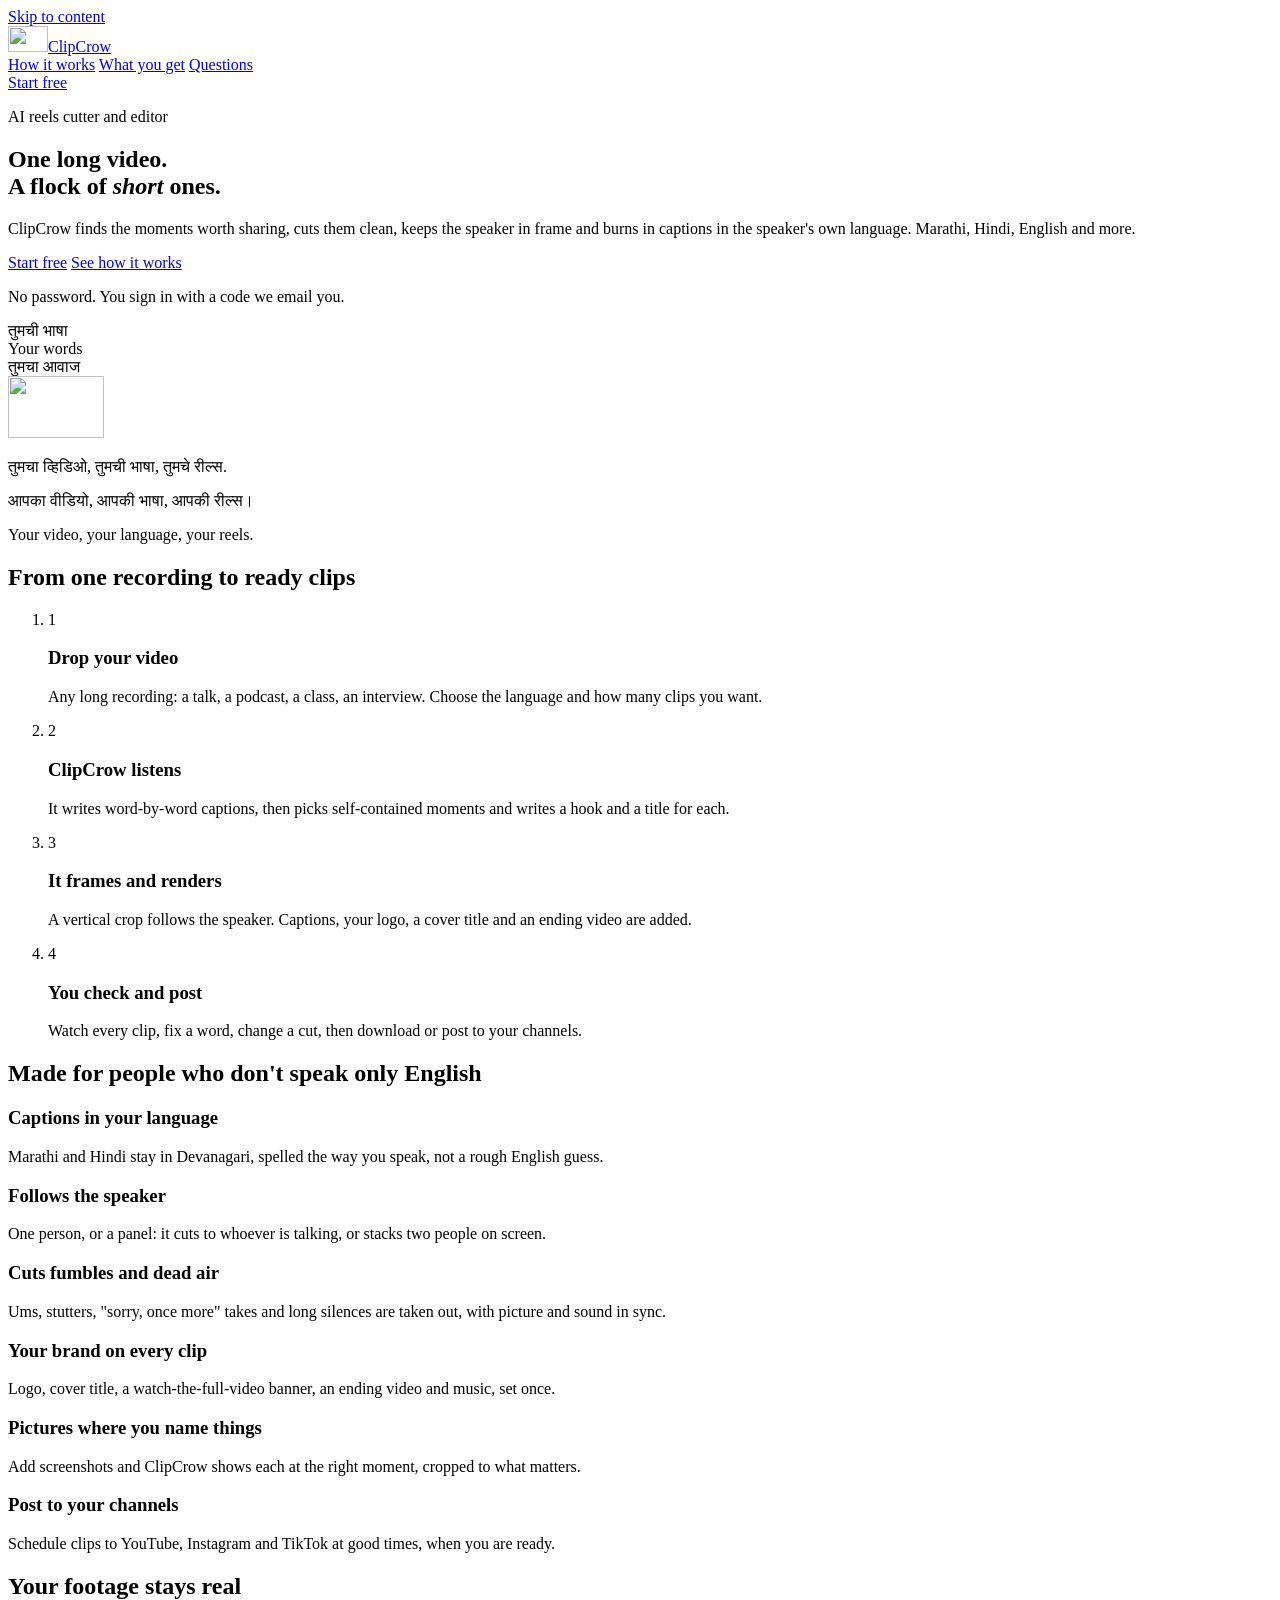
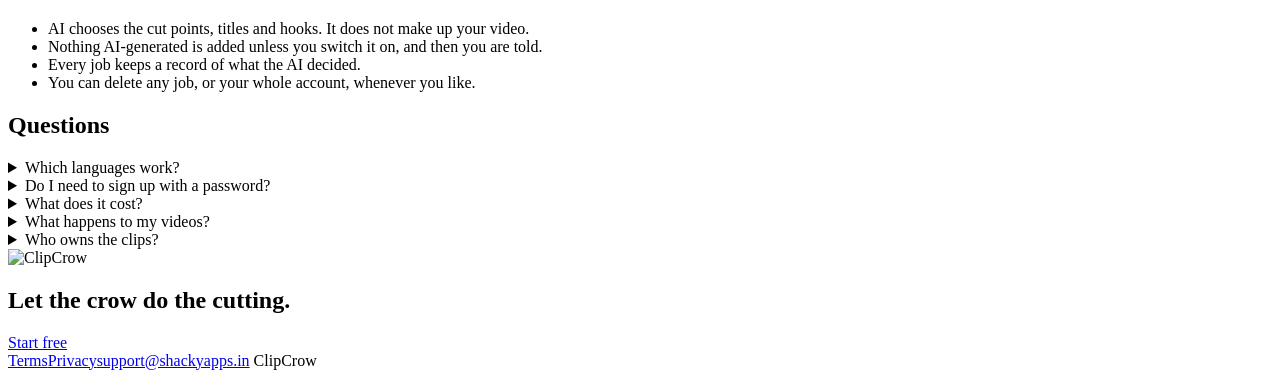
==== clipcrow/service/static/landing/index.html @ d415be84 "Welcome mail, sample job for new accounts, landing page Co-Authored-By: Claude Sonnet 5.5 <noreply@a" ====
<!doctype html>
<html lang="en">
<head>
<meta charset="utf-8">
<meta name="viewport" content="width=device-width, initial-scale=1">
<title>ClipCrow: one long video, a flock of short ones</title>
<meta name="description" content="ClipCrow turns a long video into short vertical clips with captions in the speaker's own language: Marathi, Hindi, English and more. Start free.">
<meta property="og:title" content="ClipCrow: one long video, a flock of short ones">
<meta property="og:description" content="AI reels cutter and editor with captions in your language. Your footage stays real.">
<meta property="og:image" content="/icon-512.png">
<link rel="icon" href="/favicon.ico" sizes="any">
<link rel="icon" type="image/png" sizes="32x32" href="/favicon-32.png">
<link rel="apple-touch-icon" href="/apple-touch-icon.png">
<link rel="stylesheet" href="/icons.css">
<link rel="stylesheet" href="/landing/landing.css">
</head>
<body>
<a class="skip" href="#top">Skip to content</a>
<header class="nav">
  <a class="logo" href="/landing/"><img src="/logo-mark.png" alt="" width="40" height="26"><span>ClipCrow</span></a>
  <nav aria-label="Main">
    <a href="#how">How it works</a>
    <a href="#features">What you get</a>
    <a href="#faq">Questions</a>
  </nav>
  <a class="btn small" href="/#/">Start free</a>
</header>

<main id="top">
  <section class="hero">
    <div class="hero-copy">
      <p class="eyebrow"><span class="i i-scissors" aria-hidden="true"></span> AI reels cutter and editor</p>
      <h1>One long video.<br>A flock of <em>short</em> ones.</h1>
      <p class="lead">ClipCrow finds the moments worth sharing, cuts them clean, keeps the speaker in frame and burns in captions in the speaker's own language. Marathi, Hindi, English and more.</p>
      <div class="cta">
        <a class="btn" href="/#/">Start free</a>
        <a class="btn ghost" href="#how">See how it works</a>
      </div>
      <p class="fine">No password. You sign in with a code we email you.</p>
    </div>
    <div class="stage" aria-hidden="true">
      <div class="strip"><span class="frame f1"></span><span class="frame f2"></span><span class="frame f3"></span><span class="frame f4"></span><span class="frame f5"></span><span class="frame f6"></span><span class="frame f7"></span>
        <span class="scissors i i-scissors"></span></div>
      <div class="reels">
        <div class="reel r1"><span class="cap">तुमची भाषा</span></div>
        <div class="reel r2"><span class="cap">Your words</span></div>
        <div class="reel r3"><span class="cap">तुमचा आवाज</span></div>
      </div>
      <img class="crow" src="/logo-mark.png" alt="" width="96" height="62">
    </div>
  </section>

  <section class="band" aria-label="Languages">
    <p lang="mr" class="deva">तुमचा व्हिडिओ, तुमची भाषा, तुमचे रील्स.</p>
    <p lang="hi" class="deva">आपका वीडियो, आपकी भाषा, आपकी रील्स।</p>
    <p>Your video, your language, your reels.</p>
  </section>

  <section id="how" class="section">
    <h2>From one recording to ready clips</h2>
    <ol class="steps">
      <li><span class="n">1</span><h3>Drop your video</h3><p>Any long recording: a talk, a podcast, a class, an interview. Choose the language and how many clips you want.</p></li>
      <li><span class="n">2</span><h3>ClipCrow listens</h3><p>It writes word-by-word captions, then picks self-contained moments and writes a hook and a title for each.</p></li>
      <li><span class="n">3</span><h3>It frames and renders</h3><p>A vertical crop follows the speaker. Captions, your logo, a cover title and an ending video are added.</p></li>
      <li><span class="n">4</span><h3>You check and post</h3><p>Watch every clip, fix a word, change a cut, then download or post to your channels.</p></li>
    </ol>
  </section>

  <section id="features" class="section alt">
    <h2>Made for people who don't speak only English</h2>
    <div class="grid">
      <article><span class="i i-languages" aria-hidden="true"></span><h3>Captions in your language</h3><p>Marathi and Hindi stay in Devanagari, spelled the way you speak, not a rough English guess.</p></article>
      <article><span class="i i-users" aria-hidden="true"></span><h3>Follows the speaker</h3><p>One person, or a panel: it cuts to whoever is talking, or stacks two people on screen.</p></article>
      <article><span class="i i-scissors" aria-hidden="true"></span><h3>Cuts fumbles and dead air</h3><p>Ums, stutters, "sorry, once more" takes and long silences are taken out, with picture and sound in sync.</p></article>
      <article><span class="i i-badge-check" aria-hidden="true"></span><h3>Your brand on every clip</h3><p>Logo, cover title, a watch-the-full-video banner, an ending video and music, set once.</p></article>
      <article><span class="i i-image" aria-hidden="true"></span><h3>Pictures where you name things</h3><p>Add screenshots and ClipCrow shows each at the right moment, cropped to what matters.</p></article>
      <article><span class="i i-send" aria-hidden="true"></span><h3>Post to your channels</h3><p>Schedule clips to YouTube, Instagram and TikTok at good times, when you are ready.</p></article>
    </div>
  </section>

  <section class="section trust">
    <h2>Your footage stays real</h2>
    <ul class="ticks">
      <li>AI chooses the cut points, titles and hooks. It does not make up your video.</li>
      <li>Nothing AI-generated is added unless you switch it on, and then you are told.</li>
      <li>Every job keeps a record of what the AI decided.</li>
      <li>You can delete any job, or your whole account, whenever you like.</li>
    </ul>
  </section>

  <section id="faq" class="section alt">
    <h2>Questions</h2>
    <details><summary>Which languages work?</summary><p>English, Marathi, Hindi, Nepali and many more. Marathi, Hindi and Nepali get a recogniser that keeps the text in Devanagari.</p></details>
    <details><summary>Do I need to sign up with a password?</summary><p>No. Enter your email, we send a 6-digit code, and you are in. The same step creates your account the first time.</p></details>
    <details><summary>What does it cost?</summary><p>You start free. Each plan includes a number of minutes of video a month, and you can buy extra minutes. Failed jobs give your minutes back automatically.</p></details>
    <details><summary>What happens to my videos?</summary><p>They are used only to make your clips and are deleted automatically after the days your plan keeps them. You can delete them yourself at any time. <a href="/#/privacy">Read the privacy policy</a>.</p></details>
    <details><summary>Who owns the clips?</summary><p>You do. You confirm you have the rights to the video you upload, and the clips are yours to publish.</p></details>
  </section>

  <section class="final">
    <img src="/logo.png" alt="ClipCrow" width="200" height="167">
    <h2>Let the crow do the cutting.</h2>
    <a class="btn" href="/#/">Start free</a>
  </section>
</main>

<footer class="foot">
  <a href="/#/terms">Terms</a><a href="/#/privacy">Privacy</a><a href="mailto:support@shackyapps.in">support@shackyapps.in</a>
  <span>ClipCrow</span>
</footer>
</body>
</html>
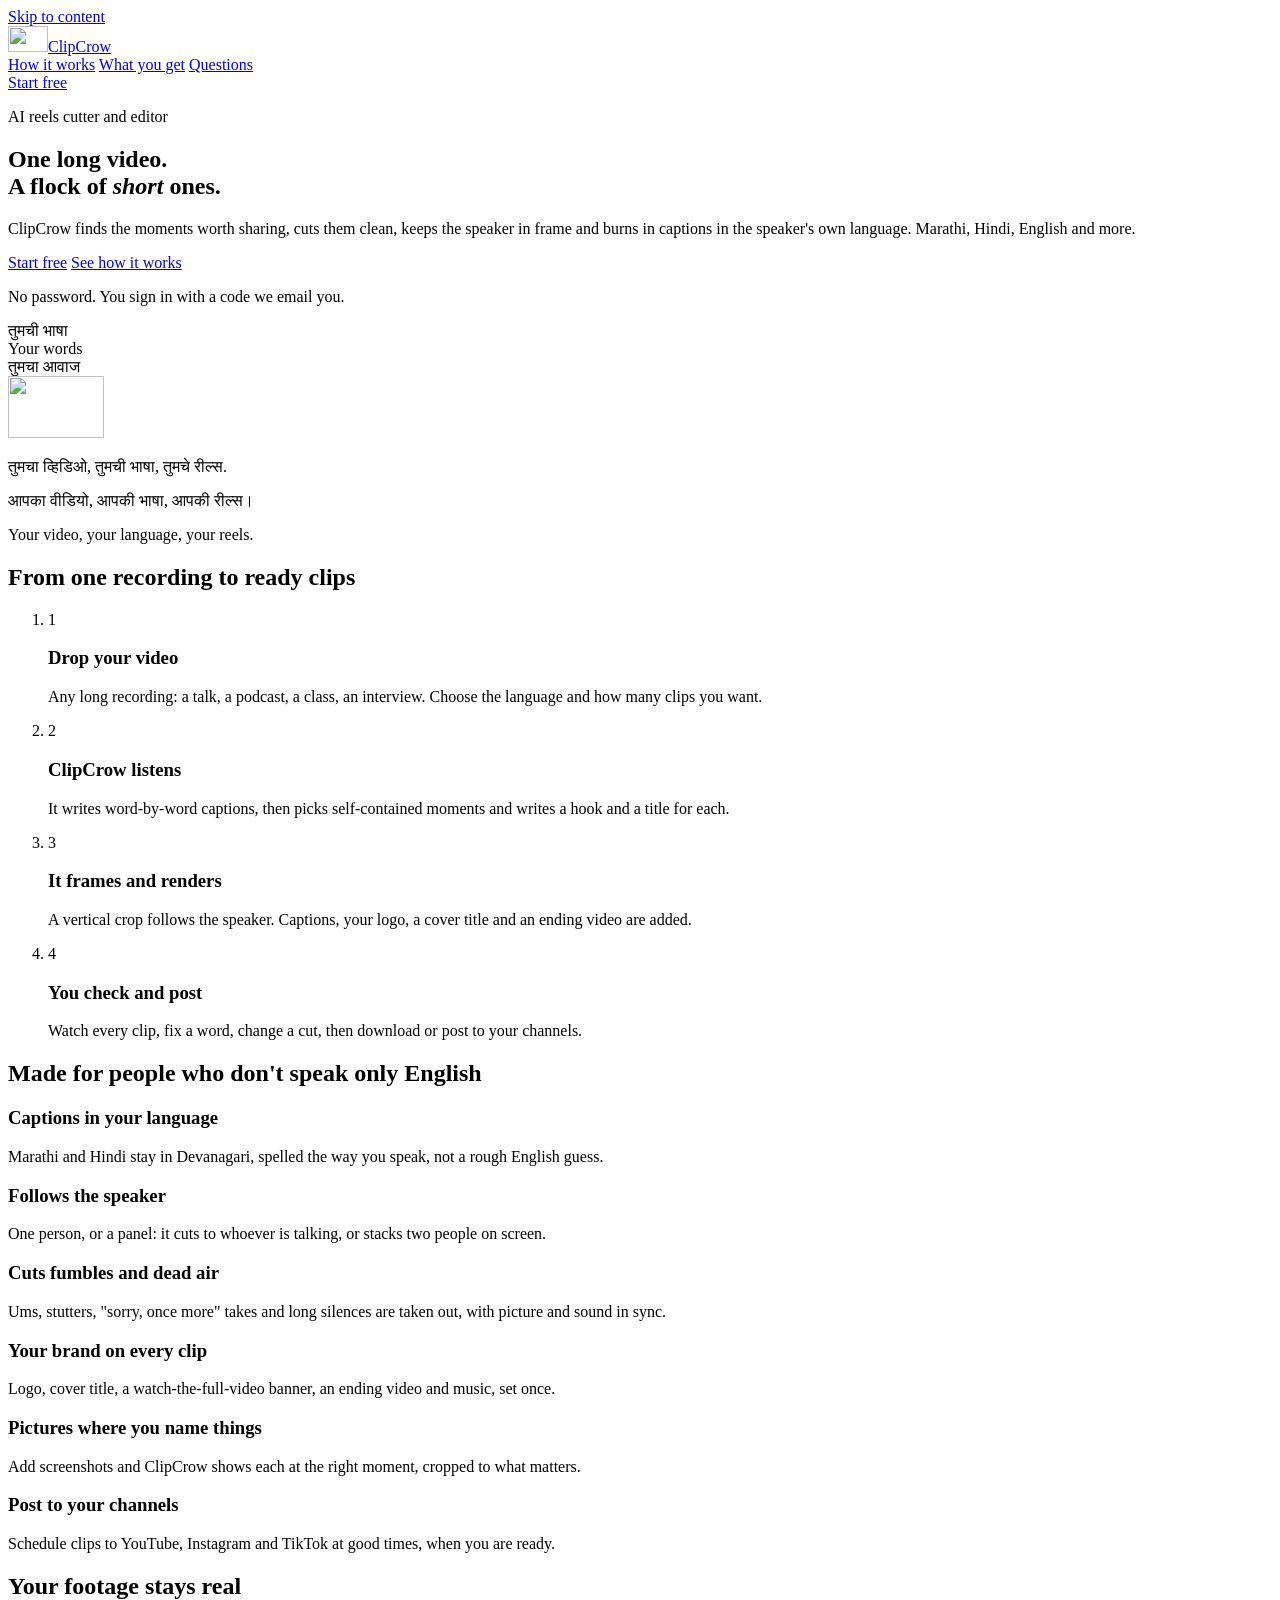
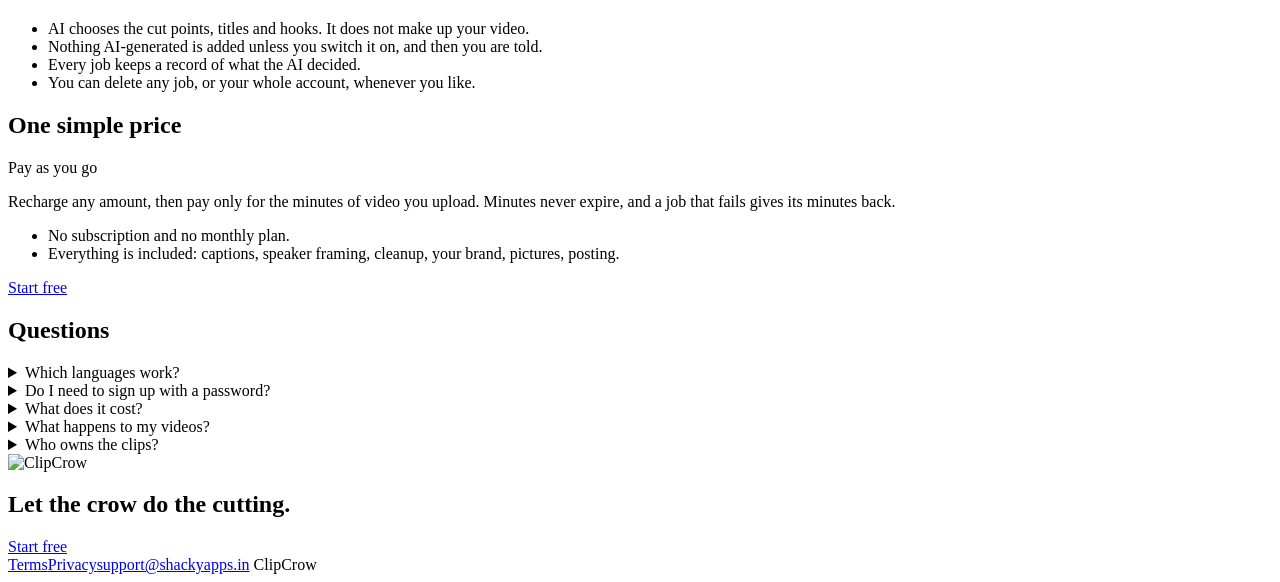
==== commit a53f99f3: "One plan, pay as you go: prepaid minutes, recharge any amount, bonus tiers, free minutes at sign-up," ====
--- a/clipcrow/service/static/landing/index.html
+++ b/clipcrow/service/static/landing/index.html
@@ -88,11 +88,25 @@
     </ul>
   </section>
 
+  <section id="pricing" class="section">
+    <h2>One simple price</h2>
+    <div class="price-card">
+      <p class="price"><span id="price-amount">Pay as you go</span><span id="price-unit"></span></p>
+      <p class="price-lead">Recharge any amount, then pay only for the minutes of video you upload. Minutes never expire, and a job that fails gives its minutes back.</p>
+      <ul class="ticks" id="price-points">
+        <li>No subscription and no monthly plan.</li>
+        <li>Everything is included: captions, speaker framing, cleanup, your brand, pictures, posting.</li>
+      </ul>
+      <div id="price-quick" class="quick" aria-label="Example recharges"></div>
+      <a class="btn" href="/#/"><span id="price-cta">Start free</span></a>
+    </div>
+  </section>
+
   <section id="faq" class="section alt">
     <h2>Questions</h2>
     <details><summary>Which languages work?</summary><p>English, Marathi, Hindi, Nepali and many more. Marathi, Hindi and Nepali get a recogniser that keeps the text in Devanagari.</p></details>
     <details><summary>Do I need to sign up with a password?</summary><p>No. Enter your email, we send a 6-digit code, and you are in. The same step creates your account the first time.</p></details>
-    <details><summary>What does it cost?</summary><p>You start free. Each plan includes a number of minutes of video a month, and you can buy extra minutes. Failed jobs give your minutes back automatically.</p></details>
+    <details><summary>What does it cost?</summary><p>You pay for the minutes of video you upload, at one price per minute, from a balance you recharge with any amount. New accounts start with free minutes. Failed jobs give their minutes back automatically.</p></details>
     <details><summary>What happens to my videos?</summary><p>They are used only to make your clips and are deleted automatically after the days your plan keeps them. You can delete them yourself at any time. <a href="/#/privacy">Read the privacy policy</a>.</p></details>
     <details><summary>Who owns the clips?</summary><p>You do. You confirm you have the rights to the video you upload, and the clips are yours to publish.</p></details>
   </section>
@@ -108,5 +122,6 @@
   <a href="/#/terms">Terms</a><a href="/#/privacy">Privacy</a><a href="mailto:support@shackyapps.in">support@shackyapps.in</a>
   <span>ClipCrow</span>
 </footer>
+<script src="/landing/landing.js" defer></script>
 </body>
 </html>
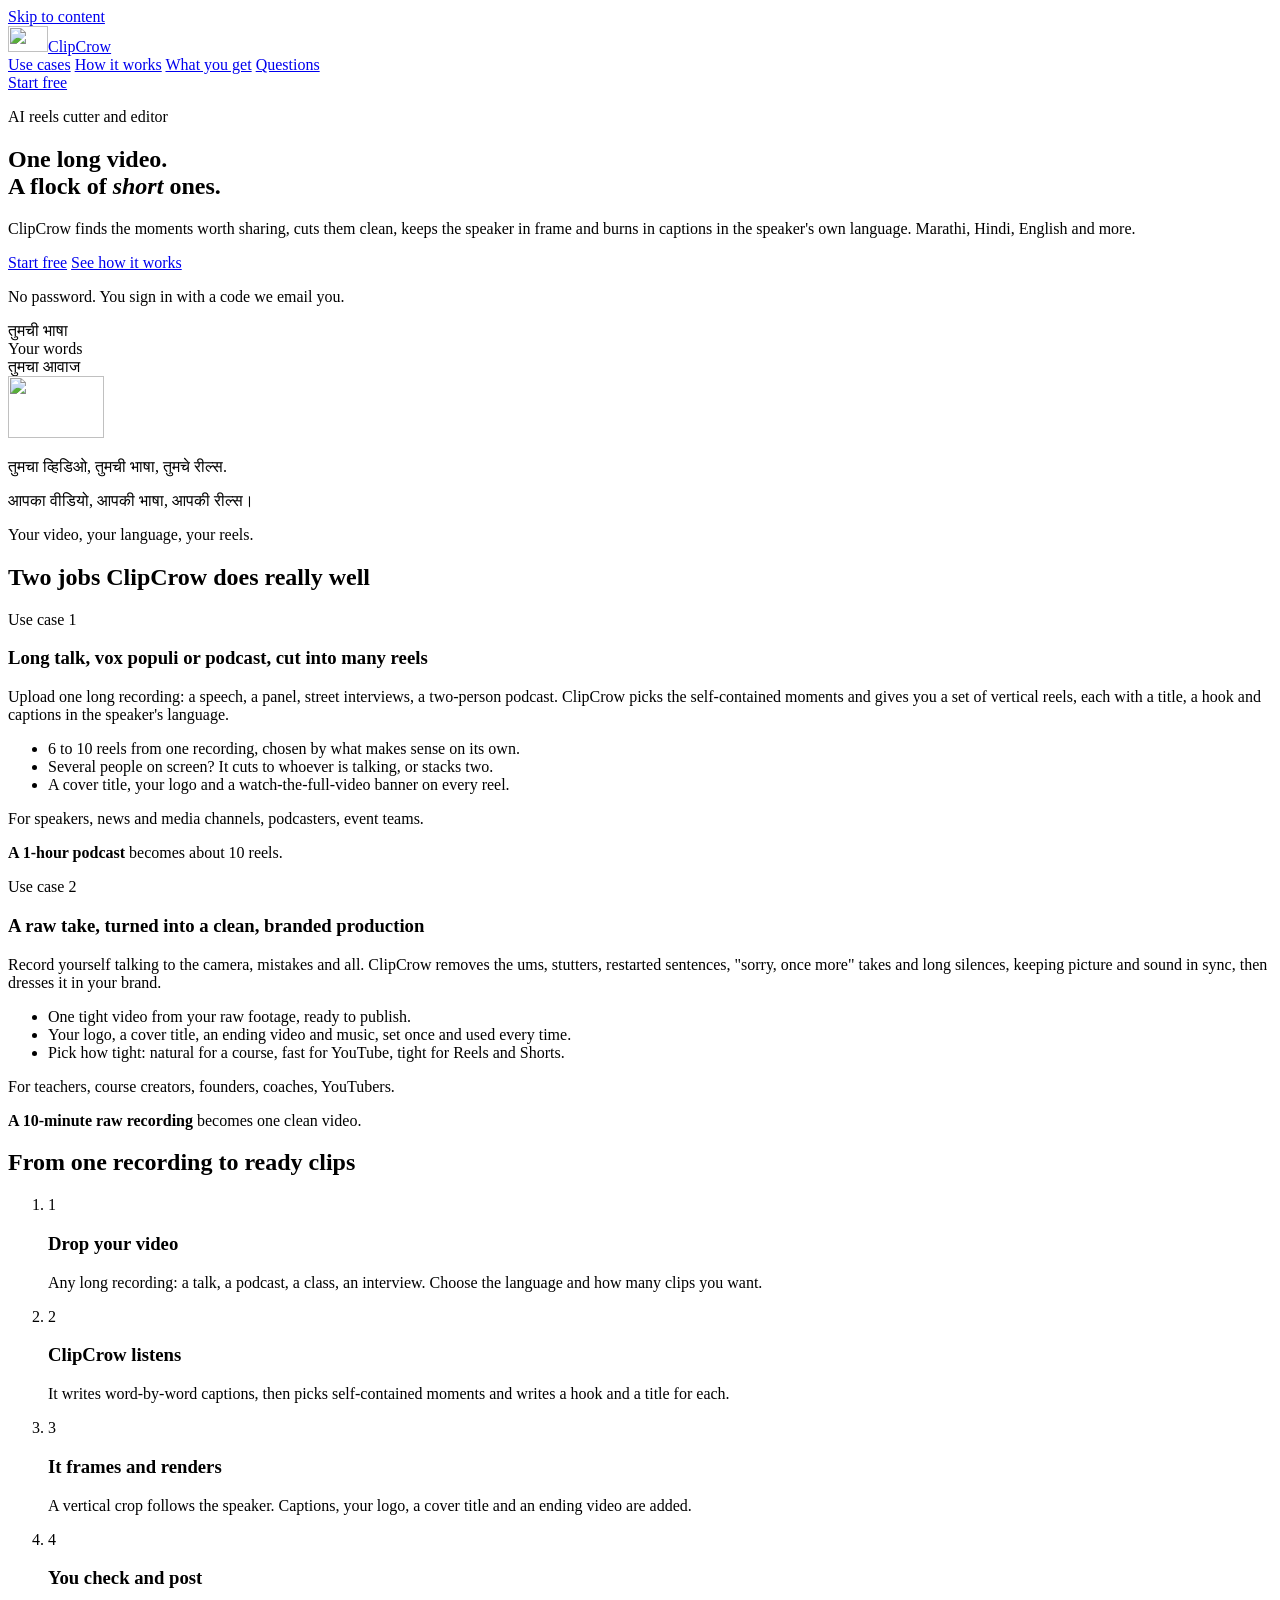
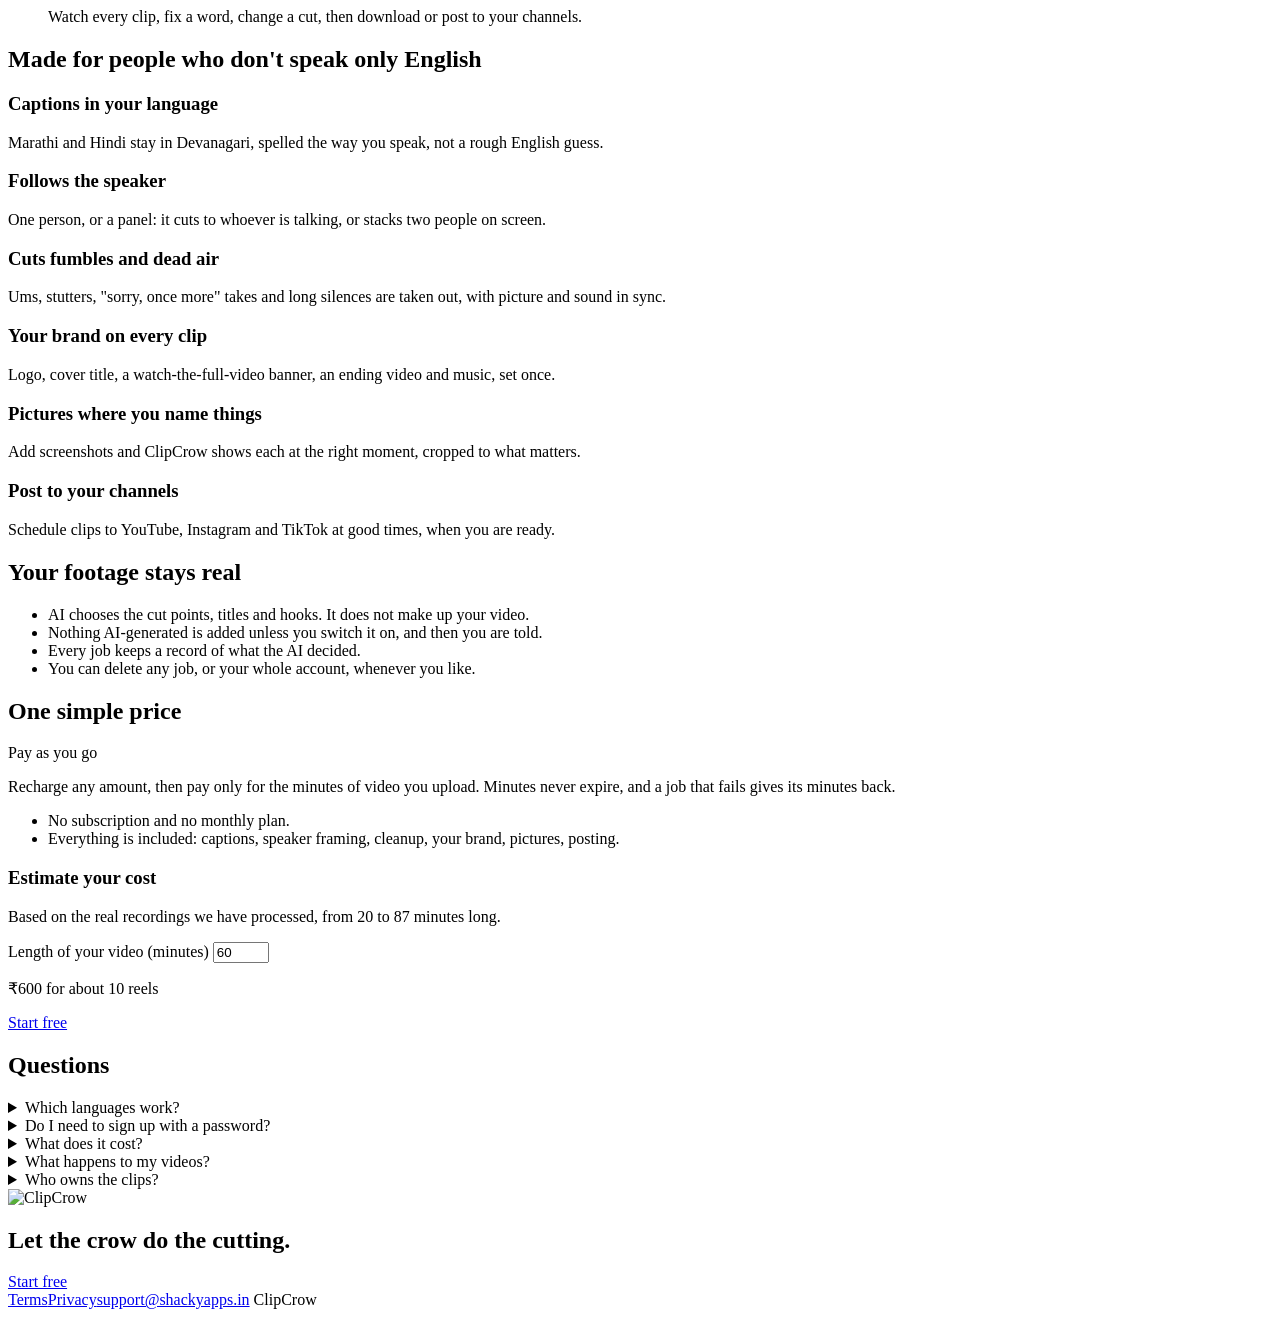
==== commit 9de5808b: "Landing: the two use cases and a cost estimator from real usage Co-Authored-By: Claude Sonnet 5.5 <n" ====
--- a/clipcrow/service/static/landing/index.html
+++ b/clipcrow/service/static/landing/index.html
@@ -19,6 +19,7 @@
 <header class="nav">
   <a class="logo" href="/landing/"><img src="/logo-mark.png" alt="" width="40" height="26"><span>ClipCrow</span></a>
   <nav aria-label="Main">
+    <a href="#usecases">Use cases</a>
     <a href="#how">How it works</a>
     <a href="#features">What you get</a>
     <a href="#faq">Questions</a>
@@ -56,7 +57,39 @@
     <p>Your video, your language, your reels.</p>
   </section>
 
-  <section id="how" class="section">
+  <section id="usecases" class="section">
+    <h2>Two jobs ClipCrow does really well</h2>
+    <div class="cases">
+      <article class="case">
+        <p class="case-tag">Use case 1</p>
+        <h3>Long talk, vox populi or podcast, cut into many reels</h3>
+        <div class="viz" aria-hidden="true"><span class="long"></span><span class="arrow i i-chevron-down"></span><span class="short s1"></span><span class="short s2"></span><span class="short s3"></span><span class="short s4"></span></div>
+        <p>Upload one long recording: a speech, a panel, street interviews, a two-person podcast. ClipCrow picks the self-contained moments and gives you a set of vertical reels, each with a title, a hook and captions in the speaker's language.</p>
+        <ul class="ticks">
+          <li>6 to 10 reels from one recording, chosen by what makes sense on its own.</li>
+          <li>Several people on screen? It cuts to whoever is talking, or stacks two.</li>
+          <li>A cover title, your logo and a watch-the-full-video banner on every reel.</li>
+        </ul>
+        <p class="who">For speakers, news and media channels, podcasters, event teams.</p>
+        <p class="typical"><strong id="case1-cost">A 1-hour podcast</strong> <span id="case1-note">becomes about 10 reels.</span></p>
+      </article>
+      <article class="case">
+        <p class="case-tag">Use case 2</p>
+        <h3>A raw take, turned into a clean, branded production</h3>
+        <div class="viz raw" aria-hidden="true"><span class="messy"><i></i><i class="gap"></i><i></i><i class="gap"></i><i></i><i class="gap"></i><i></i></span><span class="arrow i i-chevron-down"></span><span class="clean"></span></div>
+        <p>Record yourself talking to the camera, mistakes and all. ClipCrow removes the ums, stutters, restarted sentences, "sorry, once more" takes and long silences, keeping picture and sound in sync, then dresses it in your brand.</p>
+        <ul class="ticks">
+          <li>One tight video from your raw footage, ready to publish.</li>
+          <li>Your logo, a cover title, an ending video and music, set once and used every time.</li>
+          <li>Pick how tight: natural for a course, fast for YouTube, tight for Reels and Shorts.</li>
+        </ul>
+        <p class="who">For teachers, course creators, founders, coaches, YouTubers.</p>
+        <p class="typical"><strong id="case2-cost">A 10-minute raw recording</strong> <span id="case2-note">becomes one clean video.</span></p>
+      </article>
+    </div>
+  </section>
+
+  <section id="how" class="section alt">
     <h2>From one recording to ready clips</h2>
     <ol class="steps">
       <li><span class="n">1</span><h3>Drop your video</h3><p>Any long recording: a talk, a podcast, a class, an interview. Choose the language and how many clips you want.</p></li>
@@ -66,7 +99,7 @@
     </ol>
   </section>
 
-  <section id="features" class="section alt">
+  <section id="features" class="section">
     <h2>Made for people who don't speak only English</h2>
     <div class="grid">
       <article><span class="i i-languages" aria-hidden="true"></span><h3>Captions in your language</h3><p>Marathi and Hindi stay in Devanagari, spelled the way you speak, not a rough English guess.</p></article>
@@ -97,6 +130,14 @@
         <li>No subscription and no monthly plan.</li>
         <li>Everything is included: captions, speaker framing, cleanup, your brand, pictures, posting.</li>
       </ul>
+      <h3 class="est-h">Estimate your cost</h3>
+      <p class="est-note" id="est-note">Based on the real recordings we have processed, from 20 to 87 minutes long.</p>
+      <div class="est">
+        <label for="est-min">Length of your video (minutes)</label>
+        <input id="est-min" type="number" min="1" max="600" value="60" inputmode="numeric">
+        <p class="est-out" aria-live="polite"><span id="est-cost">₹600</span> <span id="est-reels">for about 10 reels</span></p>
+      </div>
+      <div id="examples" class="quick" aria-label="What typical jobs cost"></div>
       <div id="price-quick" class="quick" aria-label="Example recharges"></div>
       <a class="btn" href="/#/"><span id="price-cta">Start free</span></a>
     </div>
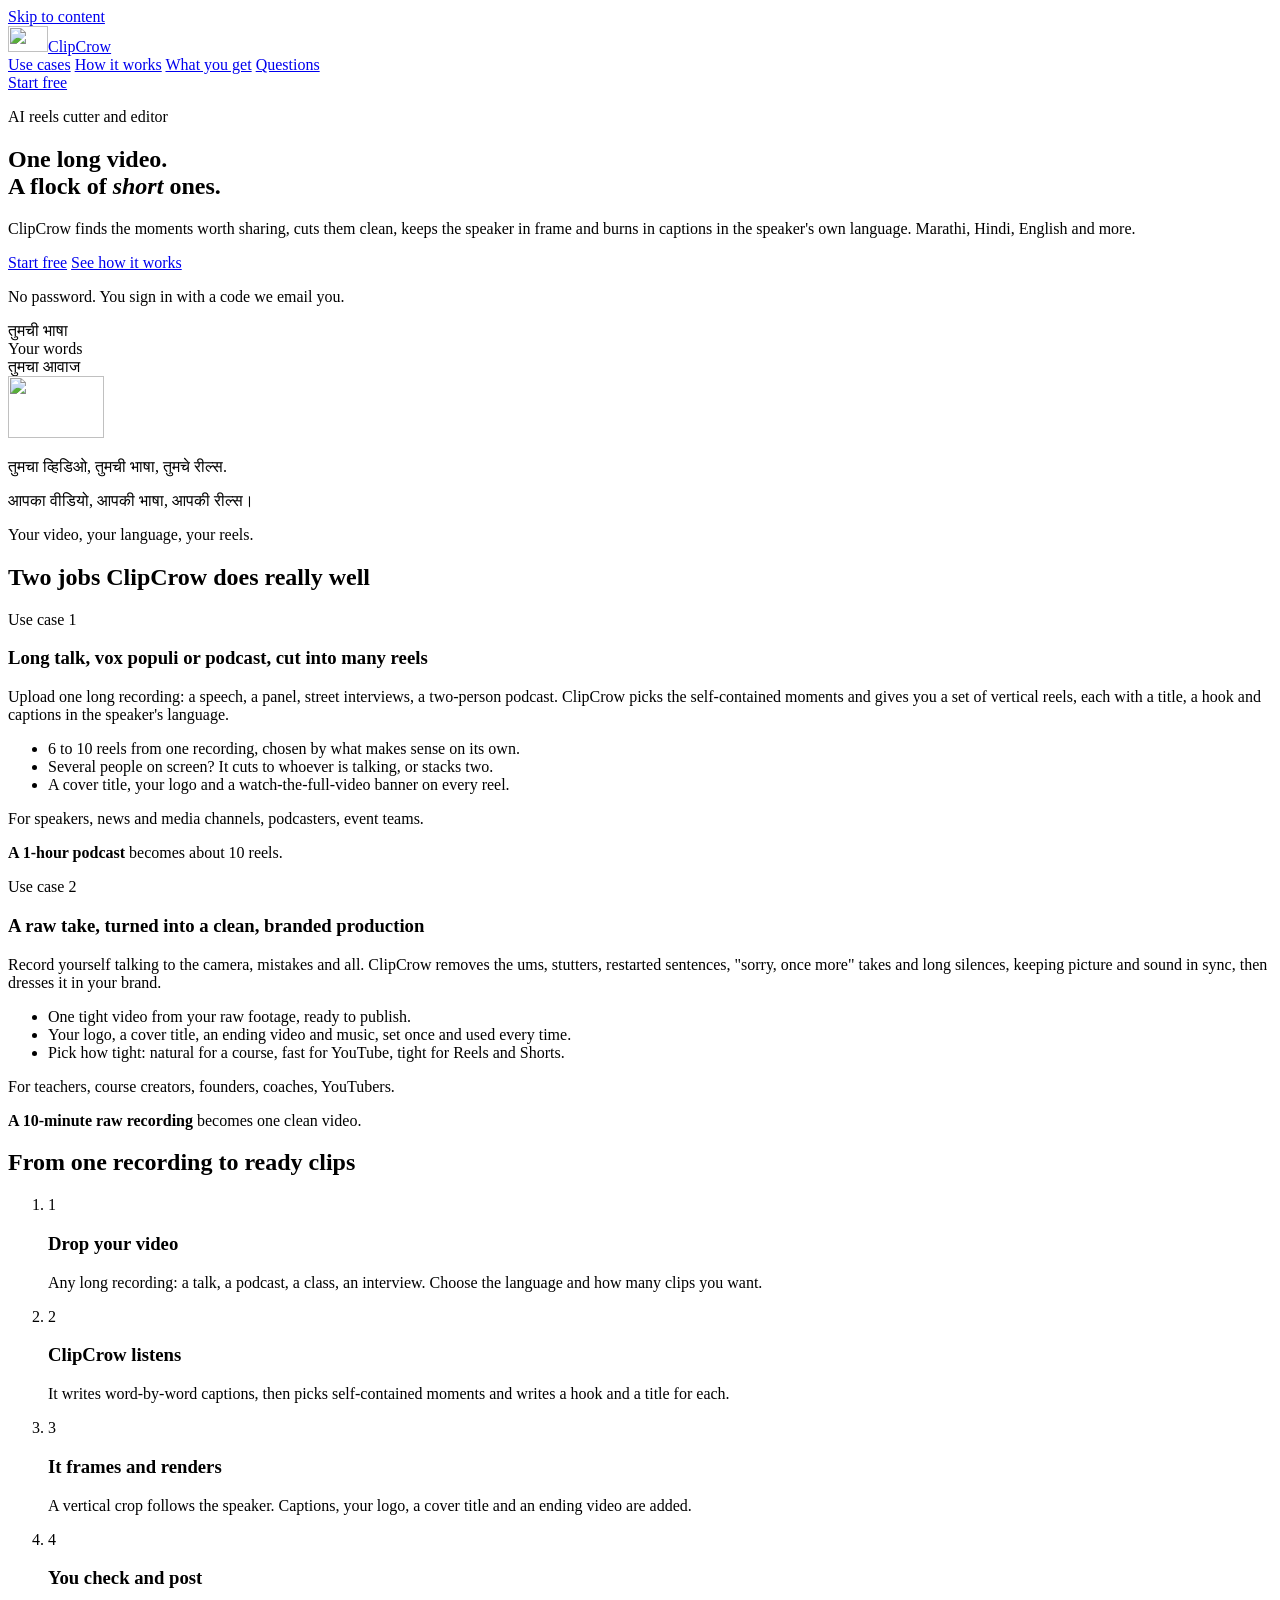
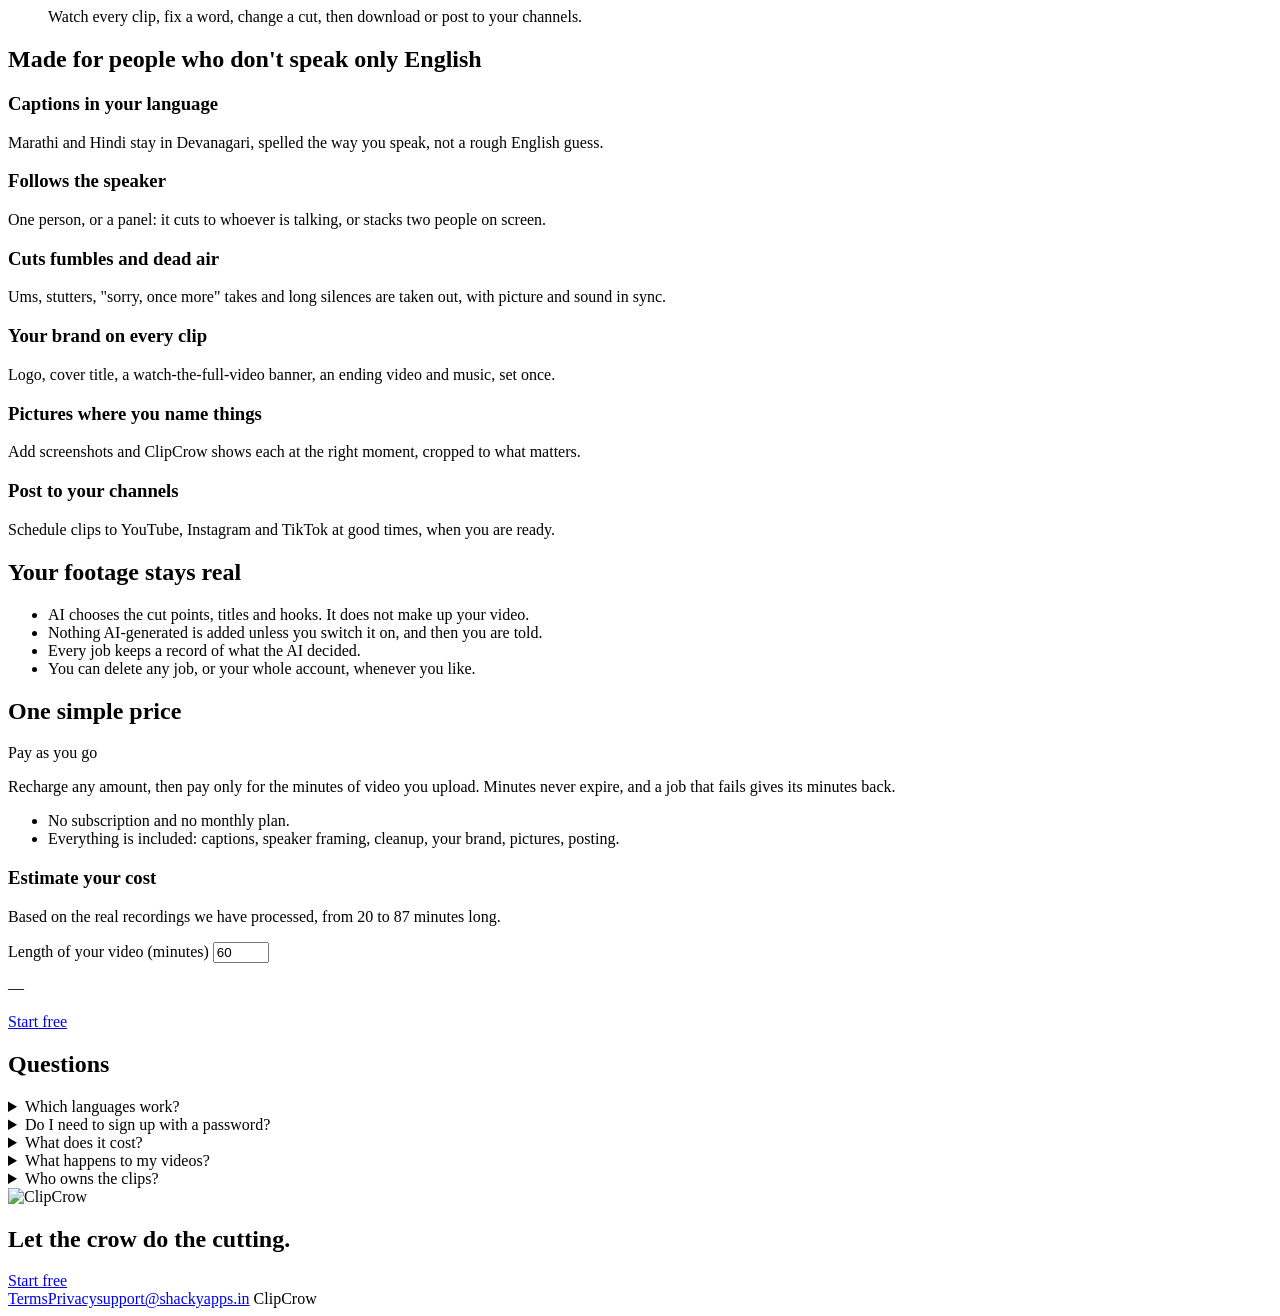
==== commit a9524494: "Price Rs 8 with a 3-minute minimum charge (configurable), margin per job and suggested price on the " ====
--- a/clipcrow/service/static/landing/index.html
+++ b/clipcrow/service/static/landing/index.html
@@ -135,7 +135,7 @@
       <div class="est">
         <label for="est-min">Length of your video (minutes)</label>
         <input id="est-min" type="number" min="1" max="600" value="60" inputmode="numeric">
-        <p class="est-out" aria-live="polite"><span id="est-cost">₹600</span> <span id="est-reels">for about 10 reels</span></p>
+        <p class="est-out" aria-live="polite"><span id="est-cost">—</span> <span id="est-reels"></span></p>
       </div>
       <div id="examples" class="quick" aria-label="What typical jobs cost"></div>
       <div id="price-quick" class="quick" aria-label="Example recharges"></div>
